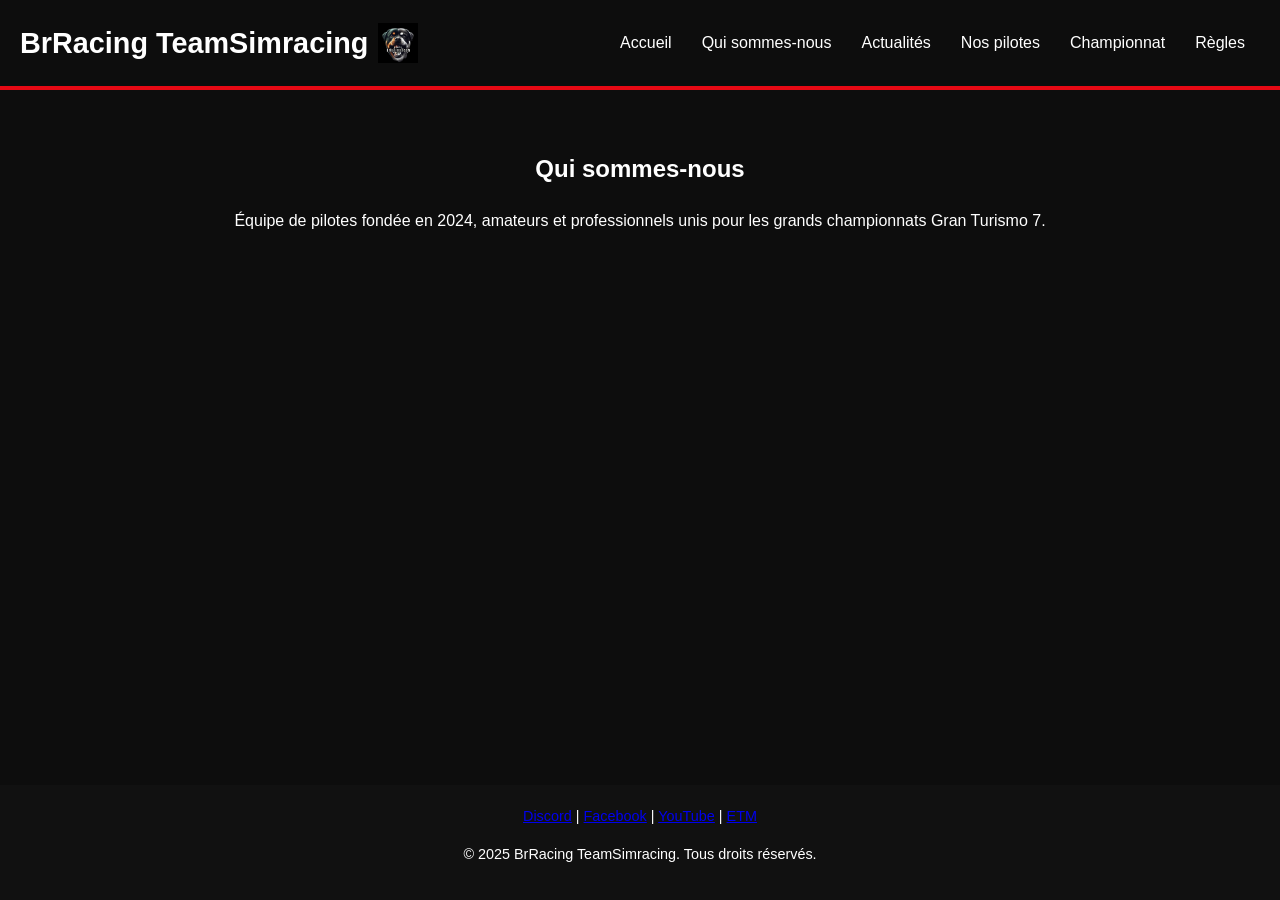
==== about.html @ 6fcf3657 "site vitrine" ====
<!DOCTYPE html>
<html lang="fr">
<head>
  <meta charset="UTF-8">
  <meta name="viewport" content="width=device-width, initial-scale=1.0">
  <title>Qui sommes-nous - BrRacing TeamSimracing</title>
  <meta name="description" content="Découvrez l'histoire et les valeurs de GT7 Racing Team.">
  <link rel="icon" href="images/file-Gpj9esZuqV5jYDgrh2XMpz" type="image/png" />
  <link rel="stylesheet" href="style.css">
</head>
<body>

<header>
  <div class="logo"><h1>BrRacing TeamSimracing</h1><img src="images/file-Gpj9esZuqV5jYDgrh2XMpz" alt="Logo Team" /></div>
  <nav>
    <ul>
      <li><a href="index.html">Accueil</a></li>
      <li><a href="about.html">Qui sommes-nous</a></li>
      <li><a href="news.html">Actualités</a></li>
      <li><a href="team.html">Nos pilotes</a></li>
      <li><a href="championship.html">Championnat</a></li>
      <li><a href="rules.html">Règles</a></li>
    </ul>
  </nav>
</header>


<main class="section">
  <h2>Qui sommes-nous</h2>
  <p>Équipe de pilotes fondée en 2024, amateurs et professionnels unis pour les grands championnats Gran Turismo 7.</p>
</main>


<footer>
  <div class="socials">
    <a href="https://discord.gg/SRQbSa6A" aria-label="Discord">Discord</a> |
    <a href="https://www.Facebook.com/share/16MehEXJXw/?mibextid=wwXlfr" aria-label="Facebook">Facebook</a> |
    <a href="https://youtube.com/@yvadgaminglive5760?si=Ocpior3folx2Rg03" aria-label="YouTube">YouTube</a> |
    <a href="#" aria-label="ETM">ETM</a>
  </div>
  <p>&copy; 2025 BrRacing TeamSimracing. Tous droits réservés.</p>
</footer>

</body>
</html>
---- style.css ----
header { position: static !important; }

* { box-sizing: border-box; }
html, body { margin:0; padding:0; height:100%; }
body { display:flex; flex-direction:column; background:#0d0d0d; color:#fff; font-family:'Segoe UI',sans-serif; line-height:1.6; text-align:center; }
header { padding:20px; background:#0d0d0d; border-bottom:4px solid #e50914; flex:0 0 auto; display:flex; justify-content:space-between; align-items:center; flex-wrap:wrap; }
.logo { display:flex; align-items:center; }
.logo h1 { margin:0; font-size:1.8rem; }
.logo img { height:40px; margin-left:10px; }
nav ul { list-style:none; padding:0; margin:0; display:flex; flex-wrap:wrap; justify-content:center; }
nav li { margin:0 10px; }
nav a { color:#fff; text-decoration:none; padding:5px; }
nav a:hover { color:#e50914; }
main { flex:1 0 auto; padding:20px; }
.photo-hero { margin:auto; max-width:800px; }
.photo-hero h2, .photo-hero h3 { margin:10px 0; }
.photo-hero img { width:100%; max-width:800px; height:auto; object-fit:contain; }
.networks { margin-top:40px; }
.networks h2 { margin-bottom:10px; }
.section { max-width:1200px; margin:auto; padding:40px 20px; text-align:left; }
.section h2 { text-align:center; }
.team-members { display:grid; grid-template-columns:repeat(auto-fit, minmax(180px,1fr)); gap:20px; justify-items:center; }
.member img { width:100%; border-radius:50%; border:3px solid #e50914; }
footer { background:#111; padding:20px; font-size:0.9rem; flex:0 0 auto; }
footer .socials { margin-bottom:10px; }
@media (max-width:600px) {
  header { justify-content:center; }
  nav ul { flex-direction:column; }
  nav li { margin:5px 0; }
}
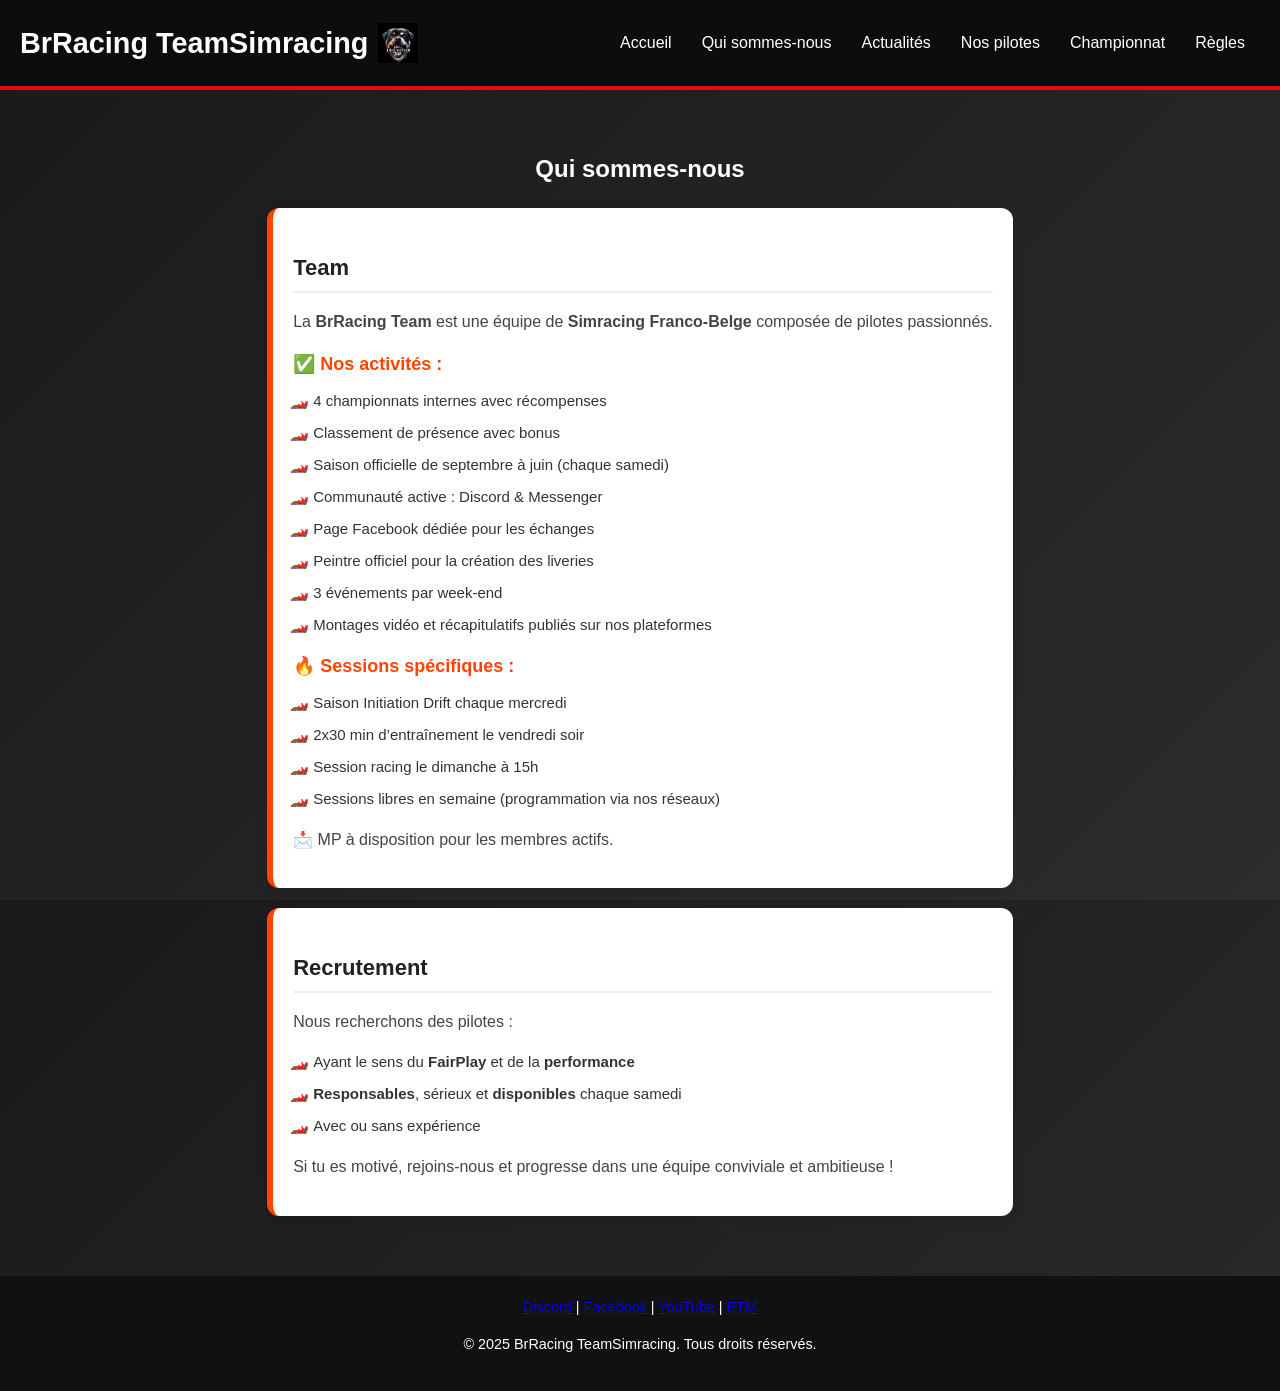
==== commit bd060085: "mise a jour" ====
--- a/about.html
+++ b/about.html
@@ -27,7 +27,50 @@
 
 <main class="section">
   <h2>Qui sommes-nous</h2>
-  <p>Équipe de pilotes fondée en 2024, amateurs et professionnels unis pour les grands championnats Gran Turismo 7.</p>
+<!-- Section Team -->
+<section class="bloc">
+  <h3>Team</h3>
+  <p>
+    La <strong>BrRacing Team</strong> est une équipe de <strong>Simracing Franco-Belge</strong> composée de pilotes passionnés.
+  </p>
+
+  <h4>✅ Nos activités :</h4>
+  <ul>
+    <li>4 championnats internes avec récompenses</li>
+    <li>Classement de présence avec bonus</li>
+    <li>Saison officielle de septembre à juin (chaque samedi)</li>
+    <li>Communauté active : Discord & Messenger</li>
+    <li>Page Facebook dédiée pour les échanges</li>
+    <li>Peintre officiel pour la création des liveries</li>
+    <li>3 événements par week-end</li>
+    <li>Montages vidéo et récapitulatifs publiés sur nos plateformes</li>
+  </ul>
+
+  <h4>🔥 Sessions spécifiques :</h4>
+  <ul>
+    <li>Saison Initiation Drift chaque mercredi</li>
+    <li>2x30 min d’entraînement le vendredi soir</li>
+    <li>Session racing le dimanche à 15h</li>
+    <li>Sessions libres en semaine (programmation via nos réseaux)</li>
+  </ul>
+
+  <p>📩 MP à disposition pour les membres actifs.</p>
+</section>
+
+<!-- Section Recrutement -->
+<section class="bloc">
+  <h3>Recrutement</h3>
+  <p>Nous recherchons des pilotes :</p>
+  <ul>
+    <li>Ayant le sens du <strong>FairPlay</strong> et de la <strong>performance</strong></li>
+    <li><strong>Responsables</strong>, sérieux et <strong>disponibles</strong> chaque samedi</li>
+    <li>Avec ou sans expérience</li>
+  </ul>
+
+  <p>Si tu es motivé, rejoins-nous et progresse dans une équipe conviviale et ambitieuse !</p>
+</section>
+
+
 </main>
 
 
--- a/style.css
+++ b/style.css
@@ -28,3 +28,250 @@
   nav ul { flex-direction:column; }
   nav li { margin:5px 0; }
 }
+body {
+  margin: 0;
+  font-family: 'Arial', sans-serif;
+  background: linear-gradient(135deg, #1a1a1a, #2c2c2c);
+  color: #fff;
+}
+
+.cards-container {
+  display: grid;
+  grid-template-columns: repeat(auto-fit, minmax(200px, 1fr));
+  gap: 20px;
+  padding: 20px;
+  max-width: 1200px;
+  margin: auto;
+}
+
+.fiche-joueur {
+  background: #121212;
+  border-radius: 12px;
+  box-shadow: 0 0 12px rgba(255, 85, 0, 0.3);
+  padding: 14px;
+  text-align: center;
+  border: 2px solid #ff5500;
+  transition: 0.2s ease-in-out;
+  aspect-ratio: 1 / 1; /* carré */
+  display: flex;
+  flex-direction: column;
+  justify-content: space-between;
+}
+
+.fiche-joueur:hover {
+  transform: scale(1.03);
+  box-shadow: 0 0 20px rgba(255, 85, 0, 0.5);
+}
+
+.avatar {
+  width: 50px;
+  height: 50px;
+  border-radius: 50%;
+  object-fit: cover;
+  margin: 0 auto 6px;
+  border: 2px solid #ff5500;
+}
+
+.tag {
+  color: #ff5500;
+  font-weight: bold;
+  font-size: 14px;
+}
+
+.team-name {
+  color: #ff5500;
+  font-size: 12px;
+  margin-bottom: 4px;
+}
+
+.flags {
+  display: flex;
+  justify-content: center;
+  gap: 6px;
+  margin-top: 6px;
+}
+
+.flags img {
+  width: 18px;
+  height: 12px;
+  border: 1px solid #555;
+}
+
+.infos h4 {
+  font-size: 12px;
+  color: #ff5500;
+  margin: 8px 0 4px;
+  border-bottom: 1px solid #333;
+  padding-bottom: 2px;
+}
+
+.infos ul {
+  list-style: none;
+  padding: 0;
+  margin: 0;
+  font-size: 11px;
+  line-height: 1.4;
+}
+
+.rang {
+  font-weight: bold;
+  padding: 2px 4px;
+  border-radius: 4px;
+  font-size: 11px;
+  color: #fff;
+}
+
+.rang.d { background-color: #e53935; }
+.rang.b { background-color: #fb8c00; }
+
+.dot {
+  display: inline-block;
+  width: 8px;
+  height: 8px;
+  border-radius: 50%;
+  background: limegreen;
+  margin-left: 4px;
+}
+
+.icon {
+  margin-right: 3px;
+}
+
+.section h4 {
+  font-size: 11px;
+  margin: 8px 0 4px;
+  color: #ff5500;
+}
+
+.box {
+  height: 25px;
+  background: #2a2a2a;
+  border-radius: 6px;
+  border: 1px solid #444;
+}
+.flags {
+  display: flex;
+  justify-content: center;
+  gap: 12px;
+  margin-top: 6px;
+}
+
+.flag-item {
+  display: flex;
+  flex-direction: column;
+  align-items: center;
+  font-size: 11px;
+  color: #ccc;
+}
+
+.flag-item img {
+  width: 20px;
+  height: 14px;
+  border: 1px solid #555;
+  margin-bottom: 2px;
+}
+.hidden {
+  display: none;
+}
+
+.flags {
+  display: flex;
+  justify-content: center;
+  gap: 12px;
+  margin-top: 6px;
+  border: 1px solid limegreen;
+  padding: 4px;
+  border-radius: 6px;
+}
+
+.flag-item {
+  display: flex;
+  flex-direction: column;
+  align-items: center;
+  font-size: 11px;
+  color: limegreen;
+}
+.avatar {
+  width: 60px;
+  height: 60px;
+  border-radius: 50%;
+  border: 2px solid #ff5500;
+  margin: 0 auto 8px;
+  object-fit: cover;
+}
+
+.avatar-text {
+  background: #2a2a2a;
+  color: #ff5500;
+  font-weight: bold;
+  font-size: 18px;
+  display: flex;
+  align-items: center;
+  justify-content: center;
+}
+.bloc {
+  background: #ffffff;
+  border-radius: 12px;
+  padding: 20px;
+  margin: 20px 0;
+  box-shadow: 0 4px 12px rgba(0, 0, 0, 0.1);
+  border-left: 6px solid #ff4500; /* une touche racing/orange sport */
+  font-family: 'Segoe UI', 'Roboto', sans-serif;
+  transition: transform 0.2s;
+}
+
+.bloc:hover {
+  transform: translateY(-5px);
+}
+
+.bloc h3 {
+  font-size: 22px;
+  color: #222;
+  margin-bottom: 15px;
+  border-bottom: 2px solid #eee;
+  padding-bottom: 5px;
+}
+
+.bloc h4 {
+  font-size: 18px;
+  color: #ff4500; /* orange racing */
+  margin-top: 15px;
+}
+
+.bloc p {
+  font-size: 16px;
+  color: #444;
+  line-height: 1.6;
+}
+
+.bloc ul {
+  padding-left: 20px;
+  margin: 10px 0;
+}
+
+.bloc ul li {
+  margin-bottom: 8px;
+  font-size: 15px;
+  color: #333;
+  list-style-type: "🏎️ "; /* icône racing sur chaque ligne */
+}
+
+/* Responsive */
+@media (max-width: 600px) {
+  .bloc {
+    padding: 15px;
+  }
+
+  .bloc h3 {
+    font-size: 20px;
+  }
+
+  .bloc h4 {
+    font-size: 17px;
+  }
+
+  .bloc p, .bloc ul li {
+    font-size: 14px;
+  }
+}
+
